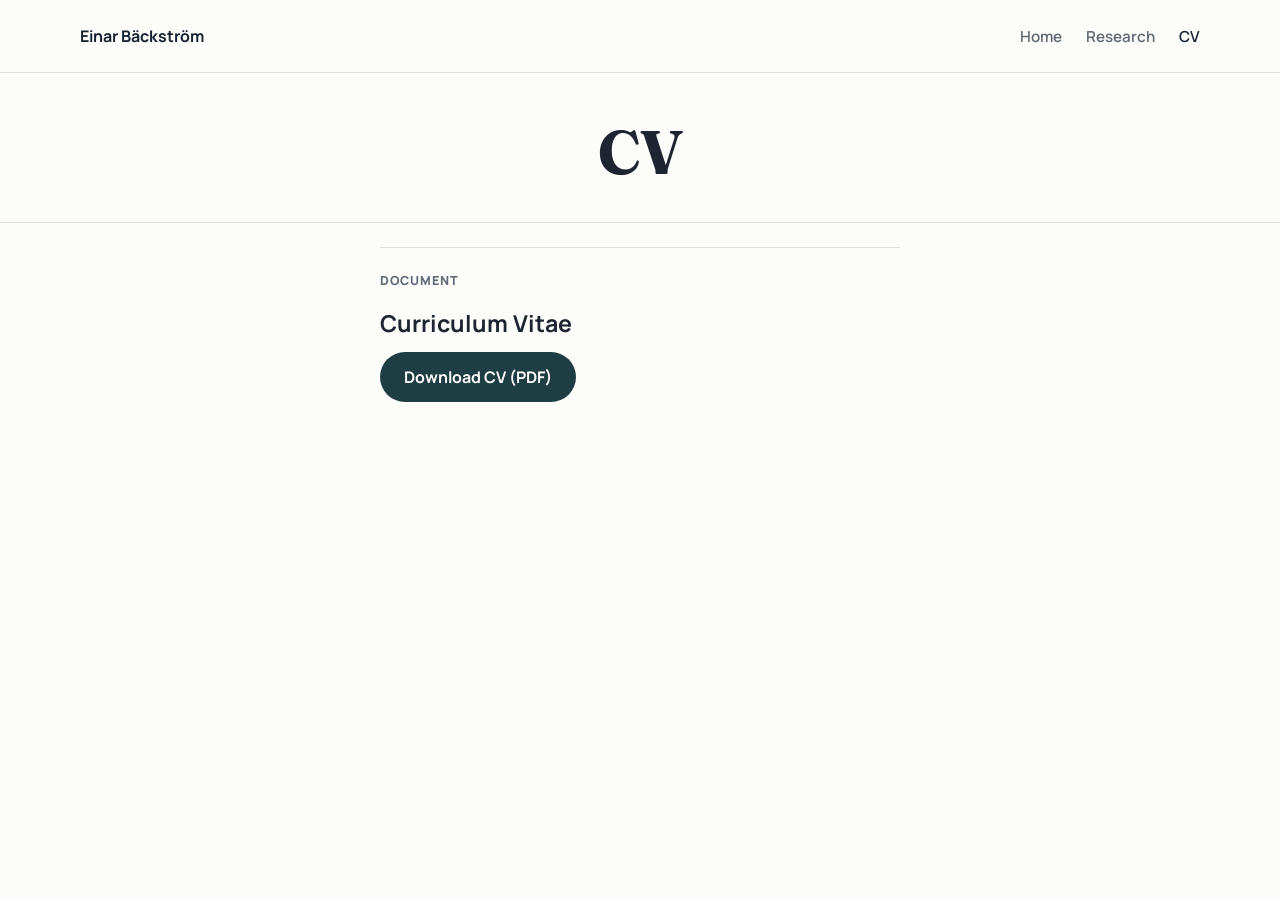
==== cv.html @ 7e05e143 "Add files via upload" ====
<!DOCTYPE html>
<html lang="en">
  <head>
    <meta charset="UTF-8" />
    <meta name="viewport" content="width=device-width, initial-scale=1.0" />
    <title>Einar Bäckström | CV</title>
    <meta name="description" content="CV page for Einar Bäckström." />
    <link rel="preconnect" href="https://fonts.googleapis.com" />
    <link rel="preconnect" href="https://fonts.gstatic.com" crossorigin />
    <link
      href="https://fonts.googleapis.com/css2?family=Fraunces:opsz,wght@9..144,500;9..144,700&amp;family=Manrope:wght@400;500;600;700;800&amp;display=swap"
      rel="stylesheet"
    />
    <link rel="stylesheet" href="styles.css" />
  </head>
  <body>
    <header class="site-header">
      <div class="shell nav-shell">
        <a class="brand" href="index.html">Einar Bäckström</a>
        <nav class="site-nav" aria-label="Primary">
          <a href="index.html">Home</a>
          <a href="research.html">Research</a>
          <a class="is-active" href="cv.html">CV</a>
        </nav>
      </div>
    </header>

    <section class="hero">
      <div class="shell hero-shell hero-small">
        <h1>CV</h1>
      </div>
    </section>

    <main class="shell page-content cv-shell">
      <section class="cv-card">
        <p class="section-label">Document</p>
        <h2>Curriculum Vitae</h2>
        <a
          class="button button-secondary"
          href="https://drive.google.com/uc?export=download&amp;id=16tTC_E-CpKl2aYCklDzOdZz9e5uiZbit"
          target="_blank"
          rel="noreferrer"
          >Download CV (PDF)</a
        >
      </section>
    </main>
  </body>
</html>
---- styles.css ----
:root {
  --bg: #fcfcfa;
  --surface: rgba(255, 255, 255, 0.84);
  --surface-strong: rgba(255, 255, 255, 0.98);
  --surface-soft: #f1f3ee;
  --text: #1e2530;
  --muted: #606977;
  --line: rgba(30, 37, 48, 0.12);
  --navy: #223045;
  --navy-deep: #172230;
  --teal: #274e55;
  --teal-deep: #1e3e44;
  --link: #274e55;
  --shadow: 0 8px 24px rgba(19, 28, 40, 0.04);
  --shadow-soft: 0 4px 16px rgba(19, 28, 40, 0.03);
  --radius: 22px;
  --radius-sm: 14px;
  --shell: 1120px;
}

* {
  box-sizing: border-box;
}

html {
  scroll-behavior: smooth;
}

body {
  margin: 0;
  font-family: "Manrope", sans-serif;
  color: var(--text);
  background: var(--bg);
}

a {
  color: var(--link);
}

img {
  display: block;
  max-width: 100%;
}

.shell {
  width: min(calc(100% - 2rem), var(--shell));
  margin: 0 auto;
}

.site-header {
  position: sticky;
  top: 0;
  z-index: 20;
  background: rgba(252, 252, 250, 0.94);
  backdrop-filter: blur(10px);
  border-bottom: 1px solid var(--line);
}

.nav-shell {
  display: flex;
  align-items: center;
  justify-content: space-between;
  min-height: 72px;
}

.brand,
.site-nav a {
  color: var(--navy-deep);
  text-decoration: none;
}

.brand {
  font-weight: 700;
  letter-spacing: 0;
}

.site-nav {
  display: flex;
  gap: 1.5rem;
}

.site-nav a {
  opacity: 0.68;
  font-size: 0.95rem;
  font-weight: 600;
}

.site-nav a.is-active,
.site-nav a:hover,
.site-nav a:focus-visible {
  opacity: 1;
}

.hero {
  position: relative;
  overflow: hidden;
  background: #fcfcfa;
  color: var(--text);
  border-bottom: 1px solid var(--line);
}

.hero::after {
  display: none;
}

.hero-shell {
  position: relative;
  z-index: 1;
  padding: 4.3rem 0 3.7rem;
  text-align: center;
}

.hero-small {
  padding: 3rem 0 2.4rem;
}

.hero-kicker {
  margin: 0 0 0.8rem;
  font-weight: 700;
  font-size: 0.92rem;
  letter-spacing: 0.08em;
  text-transform: uppercase;
  color: var(--teal-deep);
  opacity: 1;
}

.hero h1 {
  margin: 0;
  font-family: "Fraunces", serif;
  font-size: clamp(2.5rem, 4.8vw, 4.4rem);
  line-height: 1.02;
}

.hero-home h1 {
  max-width: 9ch;
}

.hero-grid {
  display: grid;
  grid-template-columns: 1fr;
  gap: 2rem;
  align-items: start;
  text-align: left;
}

.hero-copy {
  max-width: 680px;
}

.hero-lead {
  margin: 1.2rem 0 0;
  font-size: clamp(1.08rem, 1.8vw, 1.25rem);
  line-height: 1.75;
  color: var(--muted);
  max-width: 34ch;
}

.hero-subtitle {
  margin: 1rem 0 0;
  font-size: 1.02rem;
  font-weight: 600;
  color: var(--navy);
}

.hero-actions {
  display: flex;
  gap: 0.9rem;
  flex-wrap: wrap;
  margin-top: 1.5rem;
}

.hero-note-label,
.section-label {
  margin: 0 0 0.8rem;
  font-size: 0.78rem;
  font-weight: 800;
  letter-spacing: 0.08em;
  text-transform: uppercase;
}

.page-content {
  padding: 2.5rem 0 4rem;
}

.intro-grid {
  display: grid;
  grid-template-columns: 320px 1fr;
  gap: 2rem;
  align-items: start;
  margin-bottom: 2.25rem;
}

.portrait-card,
.content-card,
.content-section,
.cv-card,
.summary-card {
  background: transparent;
  border: 0;
  border-radius: 0;
  box-shadow: none;
  backdrop-filter: none;
}

.portrait-card {
  padding: 0;
}

.portrait-card img {
  width: 100%;
  aspect-ratio: 4 / 5;
  object-fit: cover;
  border-radius: 8px;
  background: #e9ece6;
}

.portrait-meta {
  display: flex;
  flex-wrap: wrap;
  gap: 0.55rem;
  margin-top: 0.9rem;
}

.portrait-meta span {
  display: inline-flex;
  padding: 0.35rem 0.65rem;
  border-radius: 999px;
  background: var(--surface-soft);
  color: var(--navy);
  font-size: 0.8rem;
  font-weight: 700;
}

.button {
  display: inline-flex;
  align-items: center;
  justify-content: center;
  min-height: 48px;
  padding: 0.86rem 1.3rem;
  border-radius: 999px;
  text-decoration: none;
  font-weight: 700;
  transition: transform 160ms ease, background 160ms ease, border-color 160ms ease;
}

.button:hover,
.button:focus-visible {
  transform: translateY(-1px);
}

.button-primary {
  background: var(--teal-deep);
  color: #fff;
}

.button-secondary {
  background: var(--teal-deep);
  color: #fff;
  padding-inline: 1.5rem;
}

.button-ghost {
  border: 1px solid var(--line);
  color: var(--navy-deep);
  background: transparent;
}

.content-card,
.content-section,
.cv-card,
.summary-card {
  padding: 1.35rem 0;
  border-top: 1px solid var(--line);
}

.content-card h2,
.content-section h2,
.cv-card h2,
.summary-card h2 {
  margin: 0 0 0.9rem;
  font-size: 1.45rem;
  line-height: 1.2;
}

.spotlight-card h2 {
  max-width: 18ch;
}

.content-card p,
.content-section p,
.work-item p,
.publication p,
.research-intro,
.theme-item p {
  margin: 0;
  line-height: 1.75;
  color: var(--muted);
}

.inline-links {
  display: flex;
  gap: 1rem;
  flex-wrap: wrap;
  margin-top: 1rem;
}

.inline-links a,
.text-link {
  color: var(--teal-deep);
  font-weight: 700;
  text-decoration: none;
}

.content-section {
  margin-bottom: 1rem;
}

.publication-section {
  padding-top: 0;
}

.section-heading-row {
  display: flex;
  justify-content: space-between;
  gap: 1rem;
  align-items: end;
  margin-bottom: 1rem;
}

.work-grid {
  display: grid;
  gap: 1.2rem;
}

.publication,
.work-item {
  padding-top: 0.4rem;
}

.publication-featured {
  padding: 0;
  border-radius: 0;
  background: transparent;
  border: 0;
}

.work-item {
  padding: 0 0 1.2rem;
  border-radius: 0;
  background: transparent;
  border: 0;
  border-bottom: 1px solid var(--line);
  box-shadow: none;
}

.meta {
  font-weight: 700;
  color: var(--text);
}

.publication h3,
.work-item h3 {
  margin: 0.35rem 0 0.35rem;
  font-size: 1.12rem;
  line-height: 1.45;
}

.publication h3 a {
  color: inherit;
}

.journal {
  font-style: italic;
  color: var(--text);
  margin-bottom: 0.8rem;
}

.research-layout {
  max-width: 860px;
}

.research-intro {
  margin-bottom: 1.1rem;
  font-size: 1.05rem;
}

.cv-shell {
  display: flex;
  justify-content: center;
  padding-top: 1.5rem;
}

.cv-card {
  width: min(100%, 520px);
  text-align: left;
  background: transparent;
}

.cv-card p {
  margin: 0 0 1.2rem;
  color: var(--muted);
  line-height: 1.7;
}

.contact-band {
  display: flex;
  justify-content: space-between;
  gap: 1rem;
  align-items: center;
}

.contact-band h2,
.contact-band p,
.contact-band a,
.contact-band .section-label {
  color: var(--text);
}

.contact-section a {
  text-decoration: none;
}

@media (max-width: 840px) {
  .nav-shell {
    min-height: 64px;
  }

  .hero-grid,
  .intro-grid {
    grid-template-columns: 1fr;
  }

  .portrait-card {
    max-width: 320px;
  }

  .hero-shell {
    padding: 3.6rem 0 3rem;
  }

  .section-heading-row,
  .contact-band {
    flex-direction: column;
    align-items: flex-start;
  }
}

@media (max-width: 620px) {
  .shell {
    width: min(calc(100% - 1rem), var(--shell));
  }

  .nav-shell {
    flex-direction: column;
    justify-content: center;
    gap: 0.75rem;
    padding: 0.9rem 0;
  }

  .site-nav {
    gap: 1rem;
  }

  .hero-actions {
    flex-direction: column;
    align-items: stretch;
  }

  .content-card,
  .content-section,
  .cv-card,
  .portrait-card,
  .summary-card {
    padding: 1rem 0;
  }
}
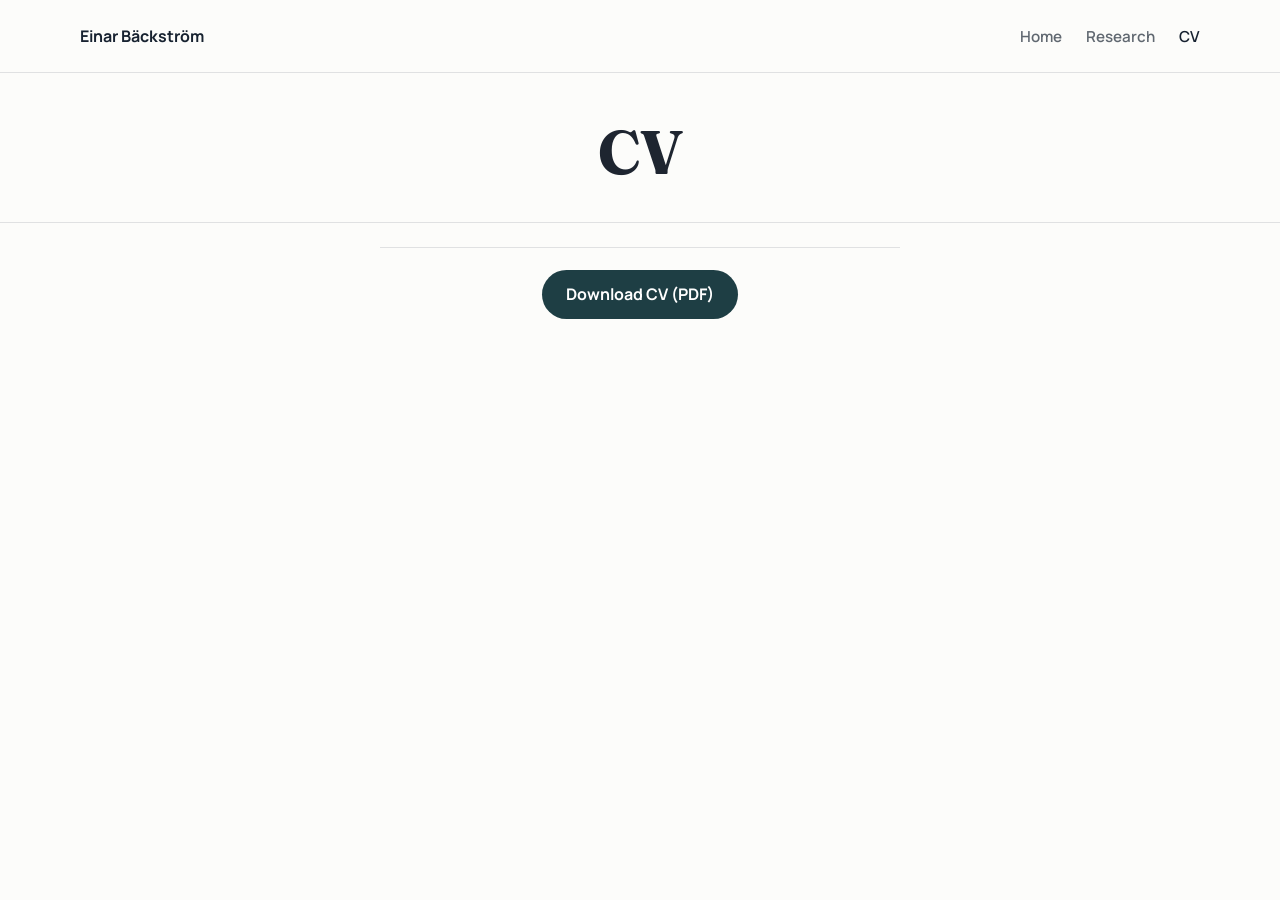
==== commit 3ec68f1c: "Add files via upload" ====
--- a/cv.html
+++ b/cv.html
@@ -33,8 +33,6 @@
 
     <main class="shell page-content cv-shell">
       <section class="cv-card">
-        <p class="section-label">Document</p>
-        <h2>Curriculum Vitae</h2>
         <a
           class="button button-secondary"
           href="https://drive.google.com/uc?export=download&amp;id=16tTC_E-CpKl2aYCklDzOdZz9e5uiZbit"
--- a/styles.css
+++ b/styles.css
@@ -392,7 +392,7 @@
 
 .cv-card {
   width: min(100%, 520px);
-  text-align: left;
+  text-align: center;
   background: transparent;
 }
 
